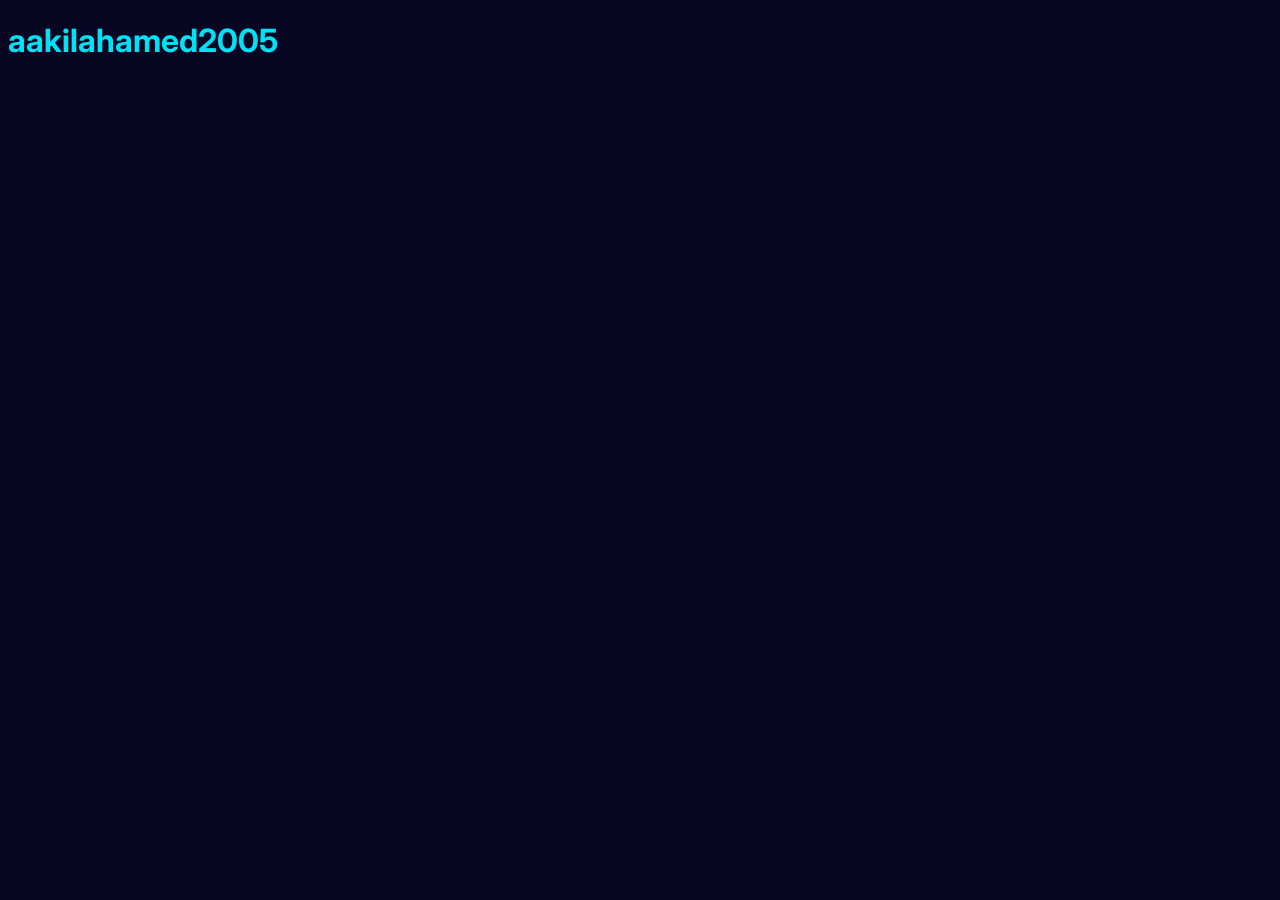
==== index.html @ 068dfdd4 "add h1" ====
<!DOCTYPE html>
<html lang="en">
<head>
    <meta charset="UTF-8">
    <meta name="viewport" content="width=device-width, initial-scale=1.0">
    <title>aakilahamed2005.io</title>
    <link rel="stylesheet" href="styles.css">
    <link rel="preconnect" href="https://fonts.googleapis.com">
    <link rel="preconnect" href="https://fonts.gstatic.com" crossorigin>
    <link href="https://fonts.googleapis.com/css2?family=Inter:ital,opsz,wght@0,14..32,100..900;1,14..32,100..900&display=swap" rel="stylesheet">
</head>
<body>
    <h1>aakilahamed2005</h1>
</body>
</html>
---- styles.css ----
* {
  box-sizing: border-box;
  font-family: Inter;
}

body {
  background-color: #060622;
}

h1 {
  color: #00E1F5;
}

/*# sourceMappingURL=styles.css.map */
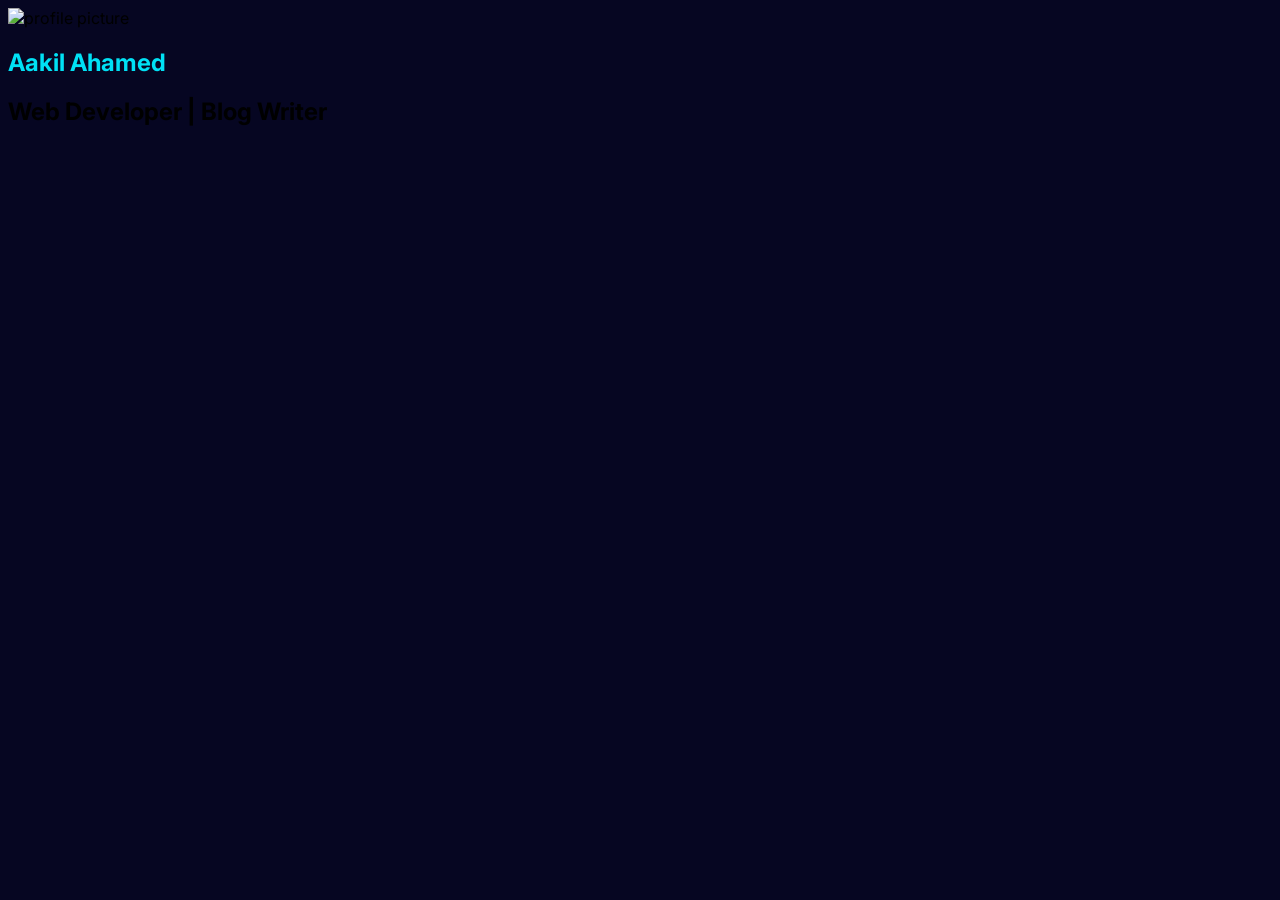
==== commit f524bb54: "add hero section" ====
--- a/index.html
+++ b/index.html
@@ -10,6 +10,32 @@
     <link href="https://fonts.googleapis.com/css2?family=Inter:ital,opsz,wght@0,14..32,100..900;1,14..32,100..900&display=swap" rel="stylesheet">
 </head>
 <body>
-    <h1>aakilahamed2005</h1>
+
+    <section class="section-1">
+        <div class="container">
+            <div class="item"><img src="assets/profile_pic.png" alt="profile picture"></div>
+            <div class="item">
+                <h1>Aakil Ahamed</h1>
+                <h2>Web Developer | Blog Writer</h2>
+            </div>
+        </div>
+    </section>
+
+
+
+    <!--
+
+    <form action="https://formspree.io/f/xblgrdgg" method="POST">
+
+        <input type="text" id="name" name="name" required>
+    
+        <input type="email" id="email" name="email" required>
+    
+        <textarea id="message" name="message" required></textarea>
+    
+        <button type="submit">Send Message</button>
+    </form>
+
+    -->
 </body>
 </html>
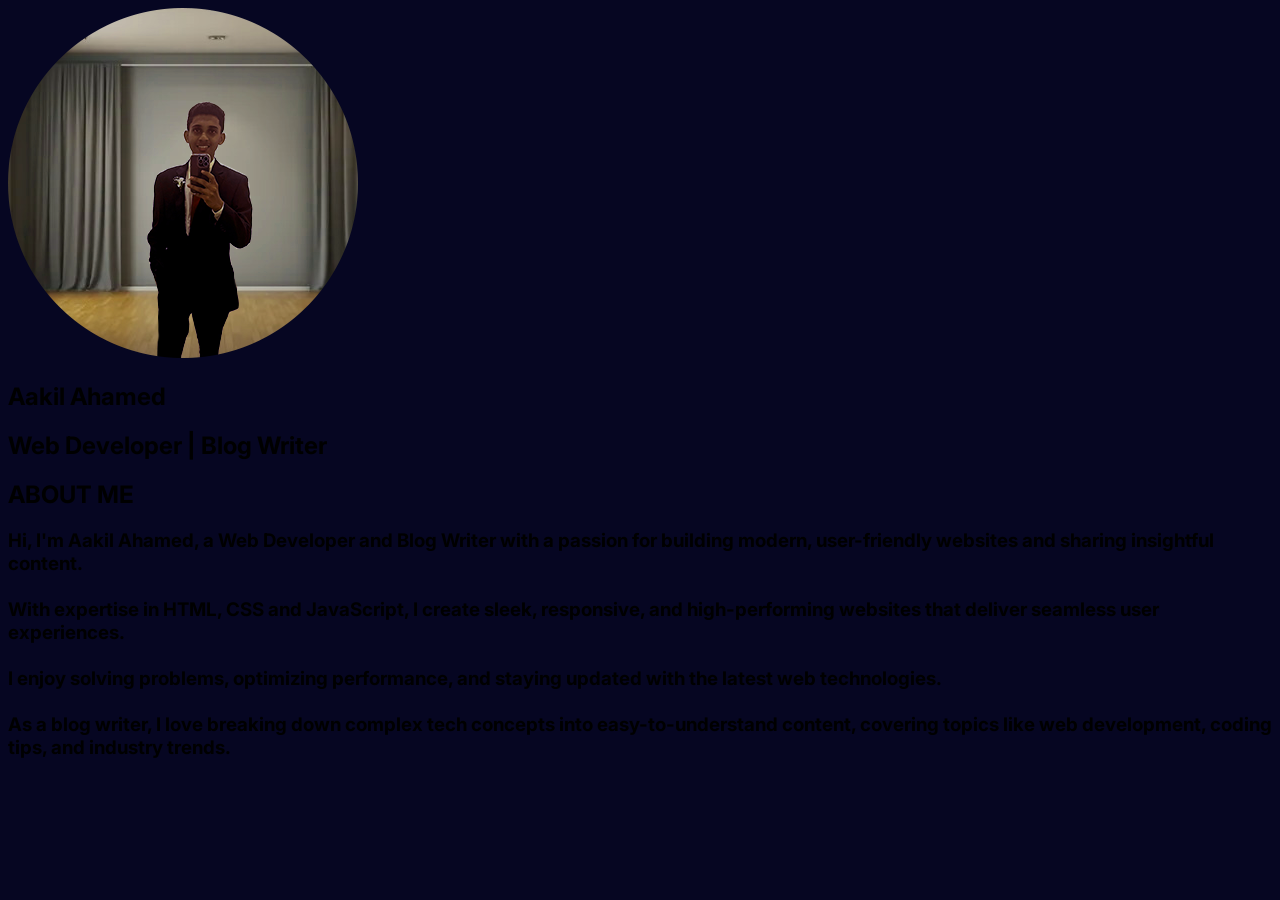
==== commit f4a16333: "ADD: about me section" ====
--- a/index.html
+++ b/index.html
@@ -11,6 +11,7 @@
 </head>
 <body>
 
+    <!-- Hero Section starts -->
     <section class="section-1">
         <div class="container">
             <div class="item"><img src="assets/profile_pic.png" alt="profile picture"></div>
@@ -20,6 +21,26 @@
             </div>
         </div>
     </section>
+    <!-- Hero section ends -->
+
+    <!-- About me section starts -->
+    <section class="section-2">
+        <div class="container">
+            <div class="item"><h1>ABOUT <span class="primary_color">ME</span></h1></div>
+            <div class="item">
+                <h3>
+                    Hi, I'm Aakil Ahamed, a Web Developer and Blog Writer with a passion for building modern, user-friendly websites and sharing insightful content.<br><br>
+                    
+                    With expertise in HTML, CSS and JavaScript, I create sleek, responsive, and high-performing websites that deliver seamless user experiences.<br><br>
+                    
+                    I enjoy solving problems, optimizing performance, and staying updated with the latest web technologies.<br><br>
+                    
+                    As a blog writer, I love breaking down complex tech concepts into easy-to-understand content, covering topics like web development, coding tips, and industry trends.
+                </h3>
+            </div>
+        </div>
+    </section>
+    <!-- About me section ends -->
 
 
 
--- a/styles.css
+++ b/styles.css
@@ -7,8 +7,27 @@
   background-color: #060622;
 }
 
-h1 {
-  color: #00E1F5;
+@media screen and (max-width: 786px) {
+  .section-1 .container {
+    display: flex;
+    flex-direction: column;
+  }
+  .section-1 .container .item {
+    text-align: center;
+  }
+  .section-1 .container .item img {
+    margin-top: 30px;
+    width: 75%;
+  }
+  .section-1 .container .item h1 {
+    color: #00E1F5;
+    font-size: 50px;
+  }
+  .section-1 .container .item h2 {
+    margin-top: -25px;
+    color: #FFFFFF;
+    font-size: 16px;
+  }
 }
 
 /*# sourceMappingURL=styles.css.map */
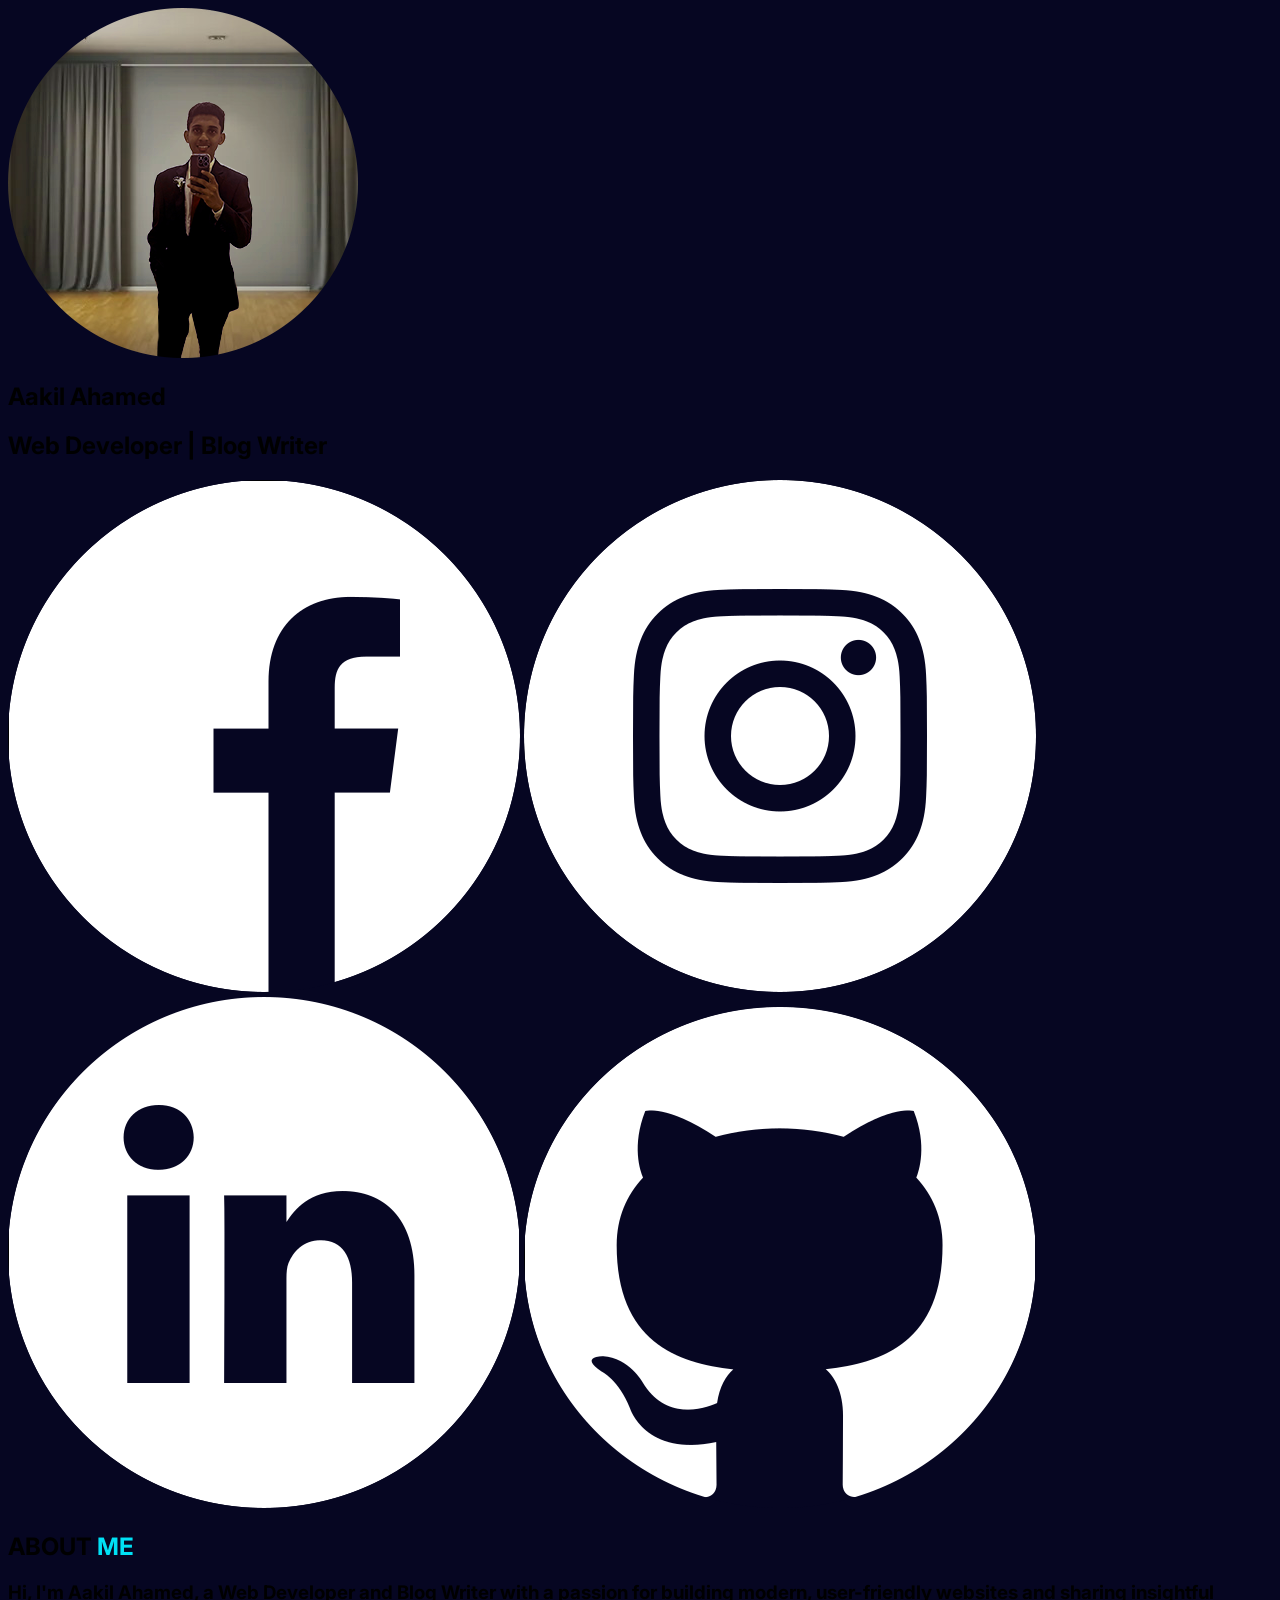
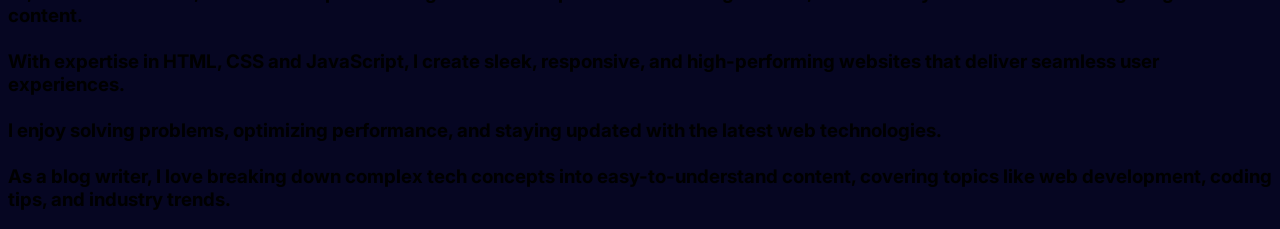
==== commit cf067bf3: "ADD: Social media links" ====
--- a/index.html
+++ b/index.html
@@ -18,6 +18,12 @@
             <div class="item">
                 <h1>Aakil Ahamed</h1>
                 <h2>Web Developer | Blog Writer</h2>
+                <div class="social_media_links">
+                    <a href="#facebook"><img src="assets/facebook.png" alt="facebook_icon"></a>
+                    <a href="https://www.instagram.com/aakilahamed_"><img src="assets/instagram.png" alt="instagram_icon"></a>
+                    <a href="https://www.linkedin.com/in/aakil-ahamed-157835263/"><img src="assets/linkedin.png" alt="linkedin_icon"></a>
+                    <a href="https://github.com/aakilahamed2005"><img src="assets/github.png" alt="github_icon"></a>
+                </div>
             </div>
         </div>
     </section>
@@ -43,6 +49,24 @@
     <!-- About me section ends -->
 
 
+    
+
+     <!-- Technologies section starts -->
+     <section class="section-3">
+        
+     </section>
+     <!-- Technologies section ends -->
+
+
+     <!-- Footer Section starts -->
+     <footer>
+        <div class="container">
+            <div class="item"></div>
+            <div class="item"></div>
+        </div>
+    </footer>
+    <!-- Footer section ends -->
+
 
     <!--
 
--- a/styles.css
+++ b/styles.css
@@ -7,7 +7,13 @@
   background-color: #060622;
 }
 
+.primary_color {
+  color: #00E1F5;
+}
+
 @media screen and (max-width: 786px) {
+  /*Common CSS style properties */
+  /*Hero Section */
   .section-1 .container {
     display: flex;
     flex-direction: column;
@@ -17,7 +23,7 @@
   }
   .section-1 .container .item img {
     margin-top: 30px;
-    width: 75%;
+    width: 80%;
   }
   .section-1 .container .item h1 {
     color: #00E1F5;
@@ -26,7 +32,25 @@
   .section-1 .container .item h2 {
     margin-top: -25px;
     color: #FFFFFF;
-    font-size: 16px;
+    font-size: 22px;
+  }
+  /*About me section */
+  .section-2 .container {
+    display: flex;
+    flex-direction: column;
+    align-items: center;
+    margin-top: 200px;
+  }
+  .section-2 .container .item {
+    margin: 0px 15px 0px 15px;
+  }
+  .section-2 .container h1 {
+    font-size: 30px;
+    color: #FFFFFF;
+    text-align: center;
+  }
+  .section-2 .container h3 {
+    color: #FFFFFF;
   }
 }
 
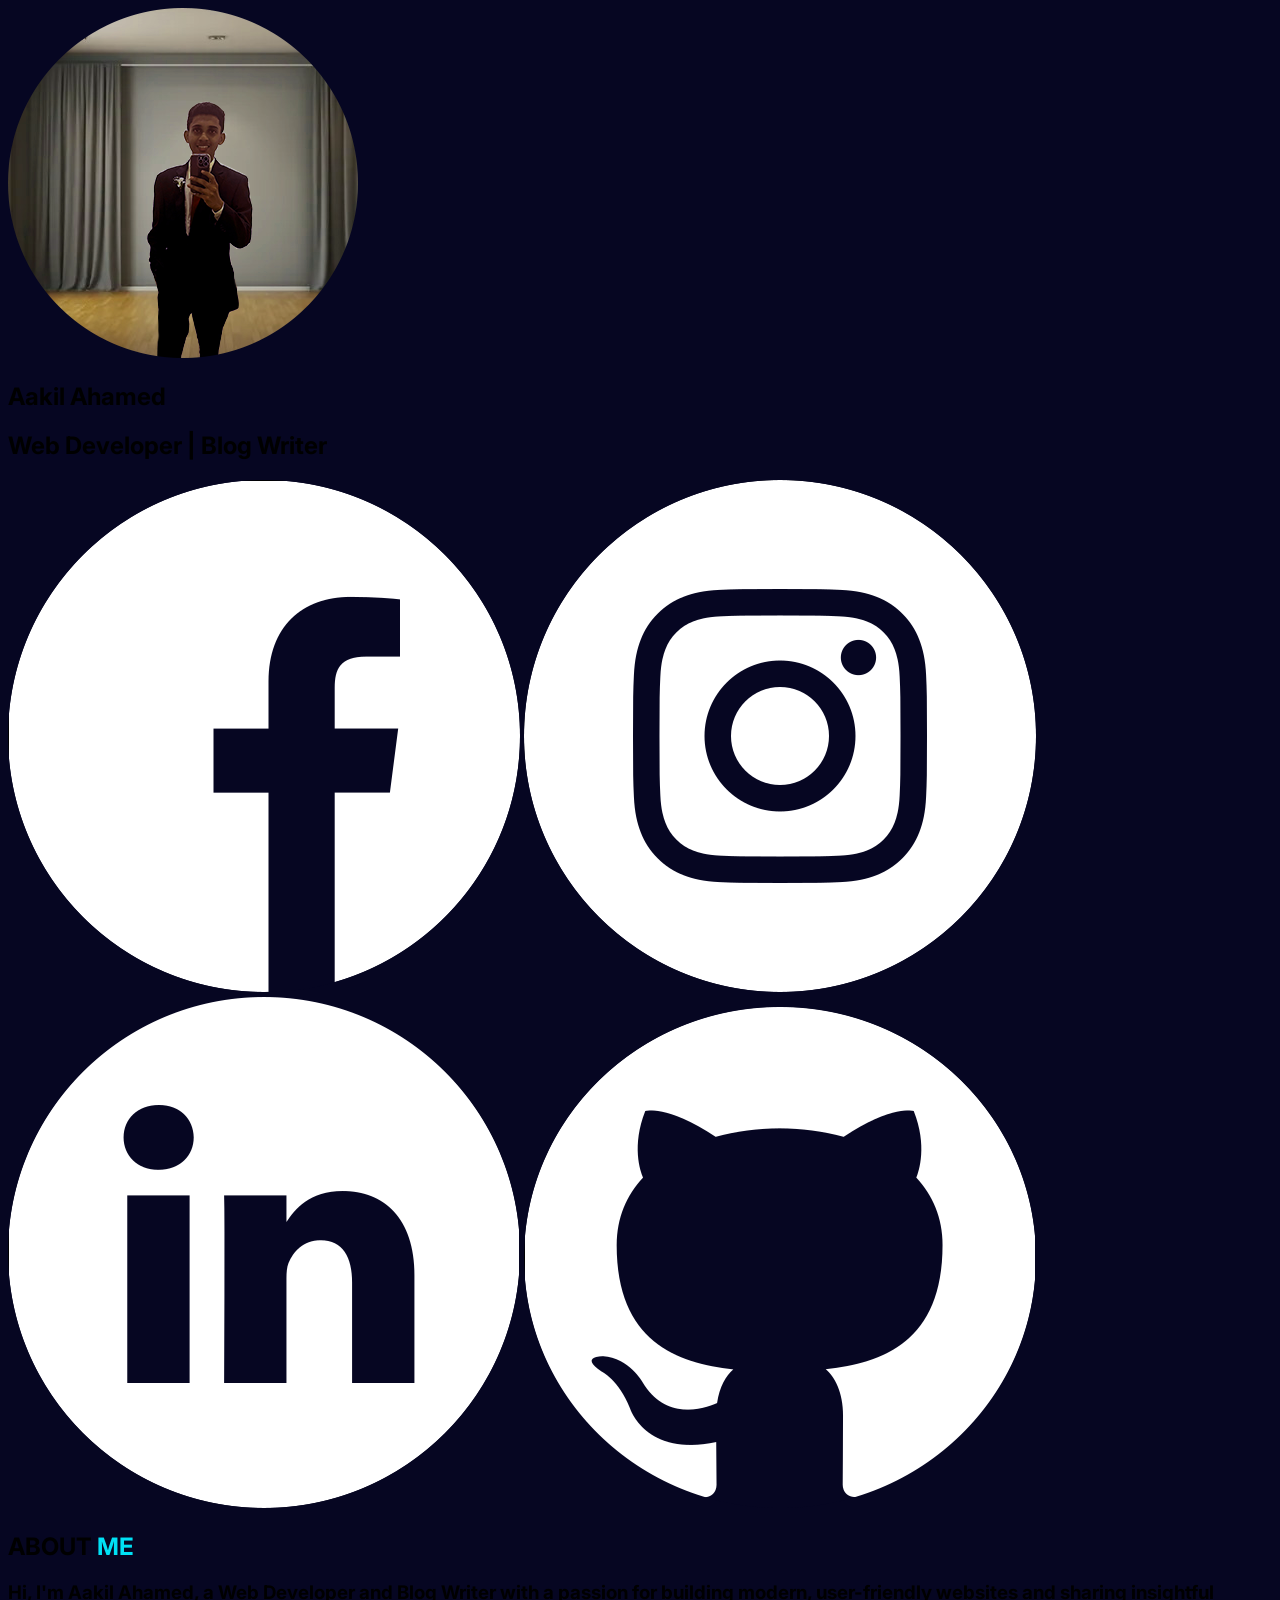
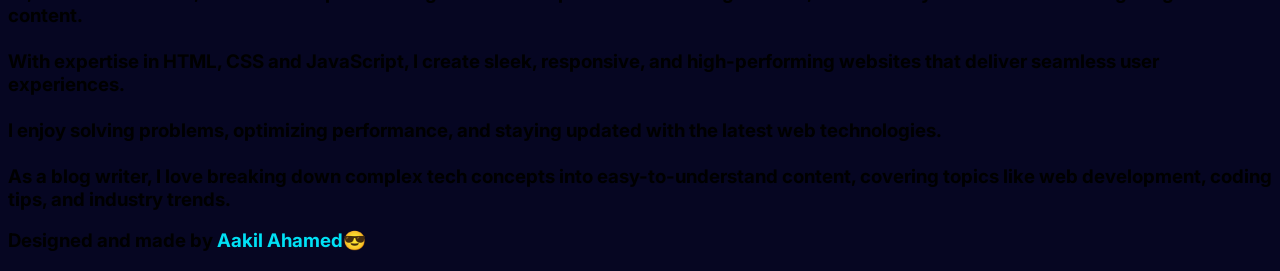
==== commit 83eb3fee: "ADD: footer" ====
--- a/index.html
+++ b/index.html
@@ -61,8 +61,7 @@
      <!-- Footer Section starts -->
      <footer>
         <div class="container">
-            <div class="item"></div>
-            <div class="item"></div>
+            <div class="item"><h3>Designed and made by <span class="primary_color">Aakil Ahamed</span>&#128526;</h3></div>
         </div>
     </footer>
     <!-- Footer section ends -->
--- a/styles.css
+++ b/styles.css
@@ -34,6 +34,17 @@
     color: #FFFFFF;
     font-size: 22px;
   }
+  .section-1 .container .item .social_media_links {
+    display: flex;
+    flex-direction: row;
+    justify-content: center;
+  }
+  .section-1 .container .item .social_media_links a {
+    margin: -25px 10px 0px 10px;
+  }
+  .section-1 .container .item .social_media_links a img {
+    width: 30px;
+  }
   /*About me section */
   .section-2 .container {
     display: flex;
@@ -51,6 +62,13 @@
   }
   .section-2 .container h3 {
     color: #FFFFFF;
+    font-size: 20px;
+    font-weight: 400;
+  }
+  .section-3 .container {
+    display: flex;
+    flex-direction: column;
+    align-items: center;
   }
 }
 
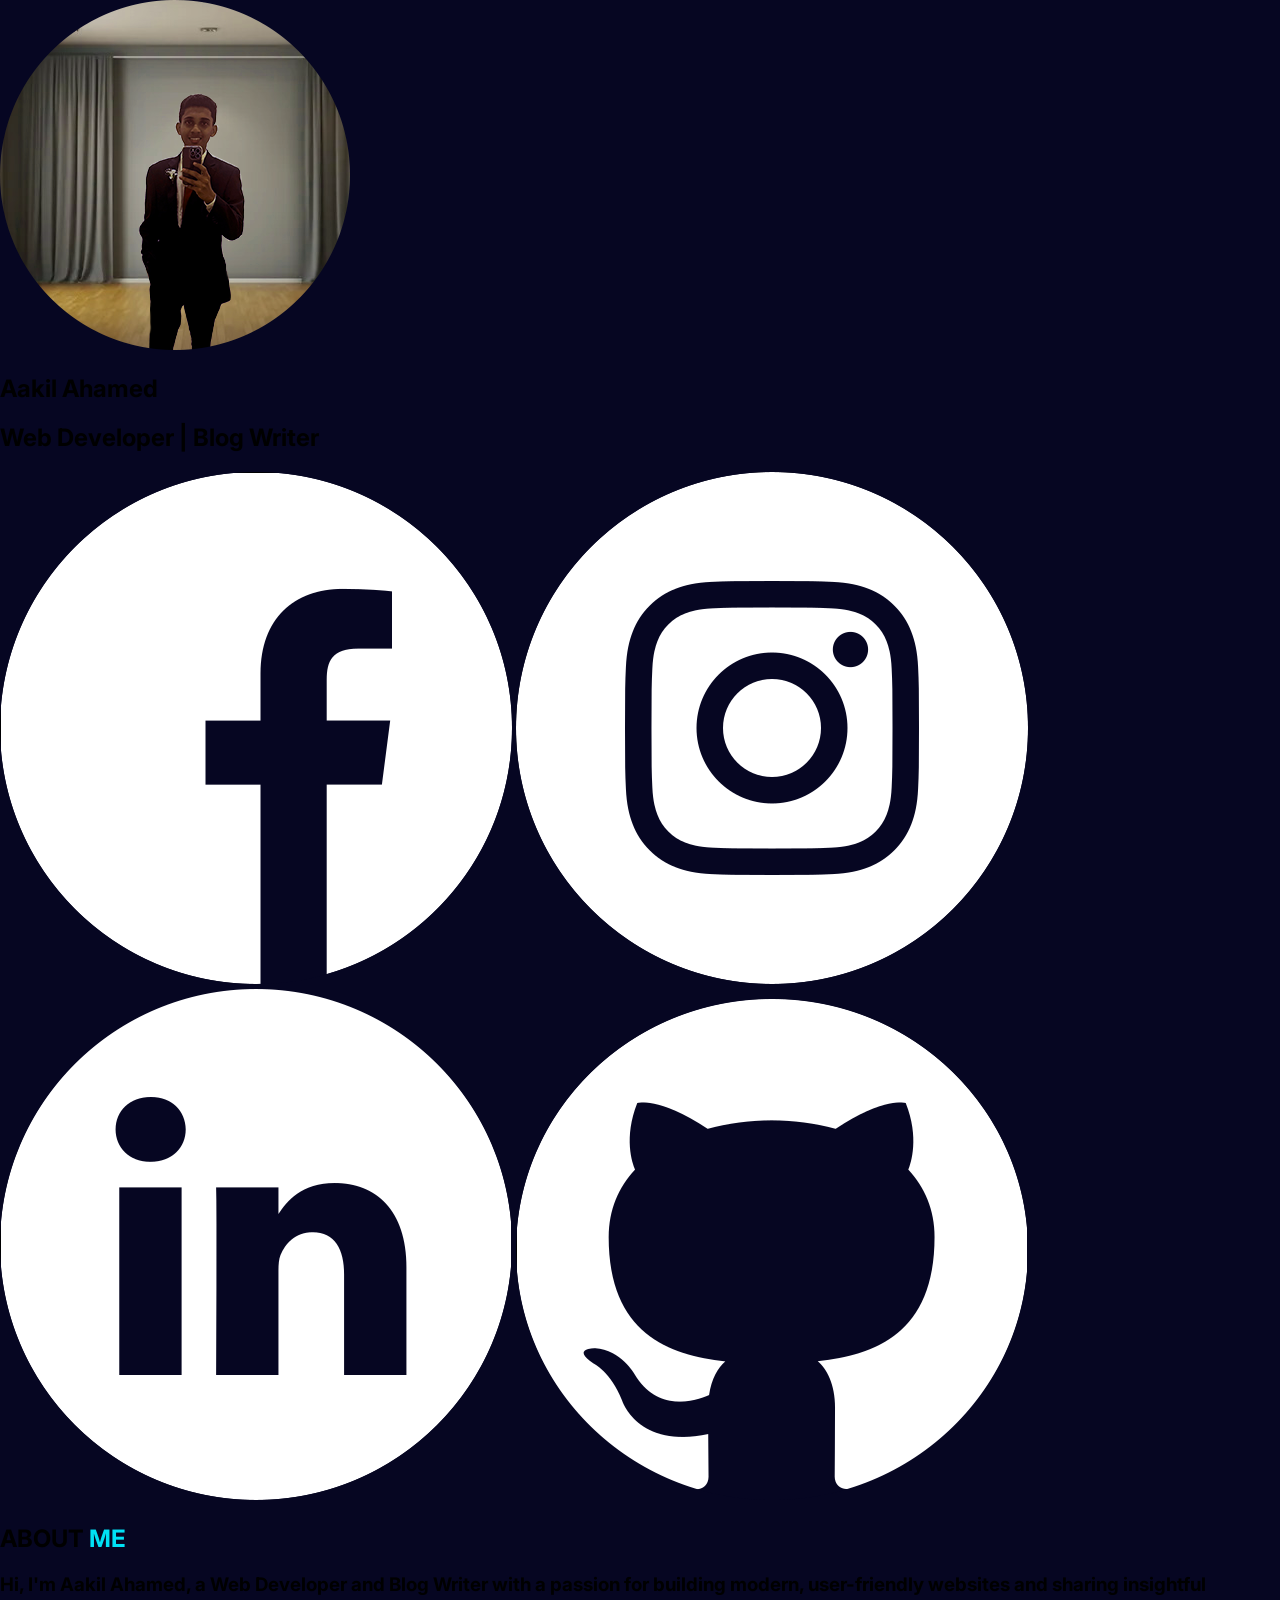
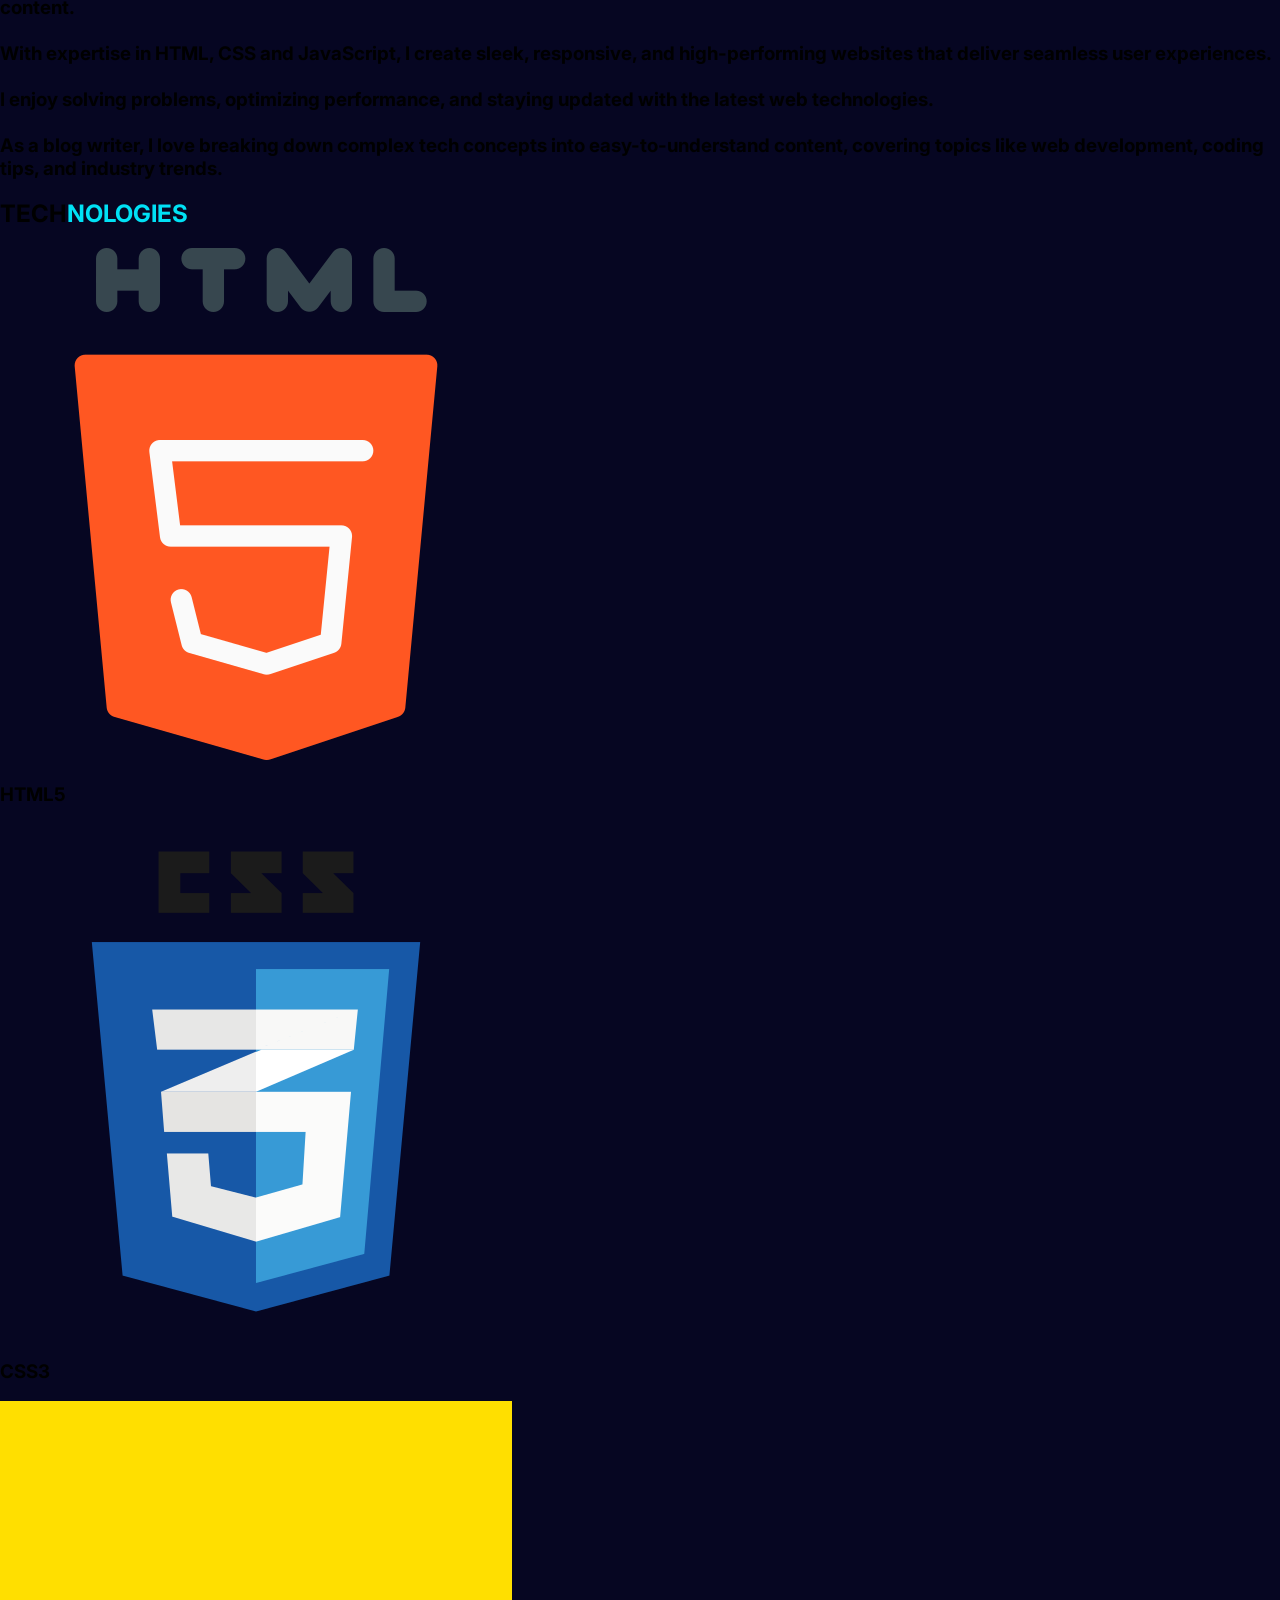
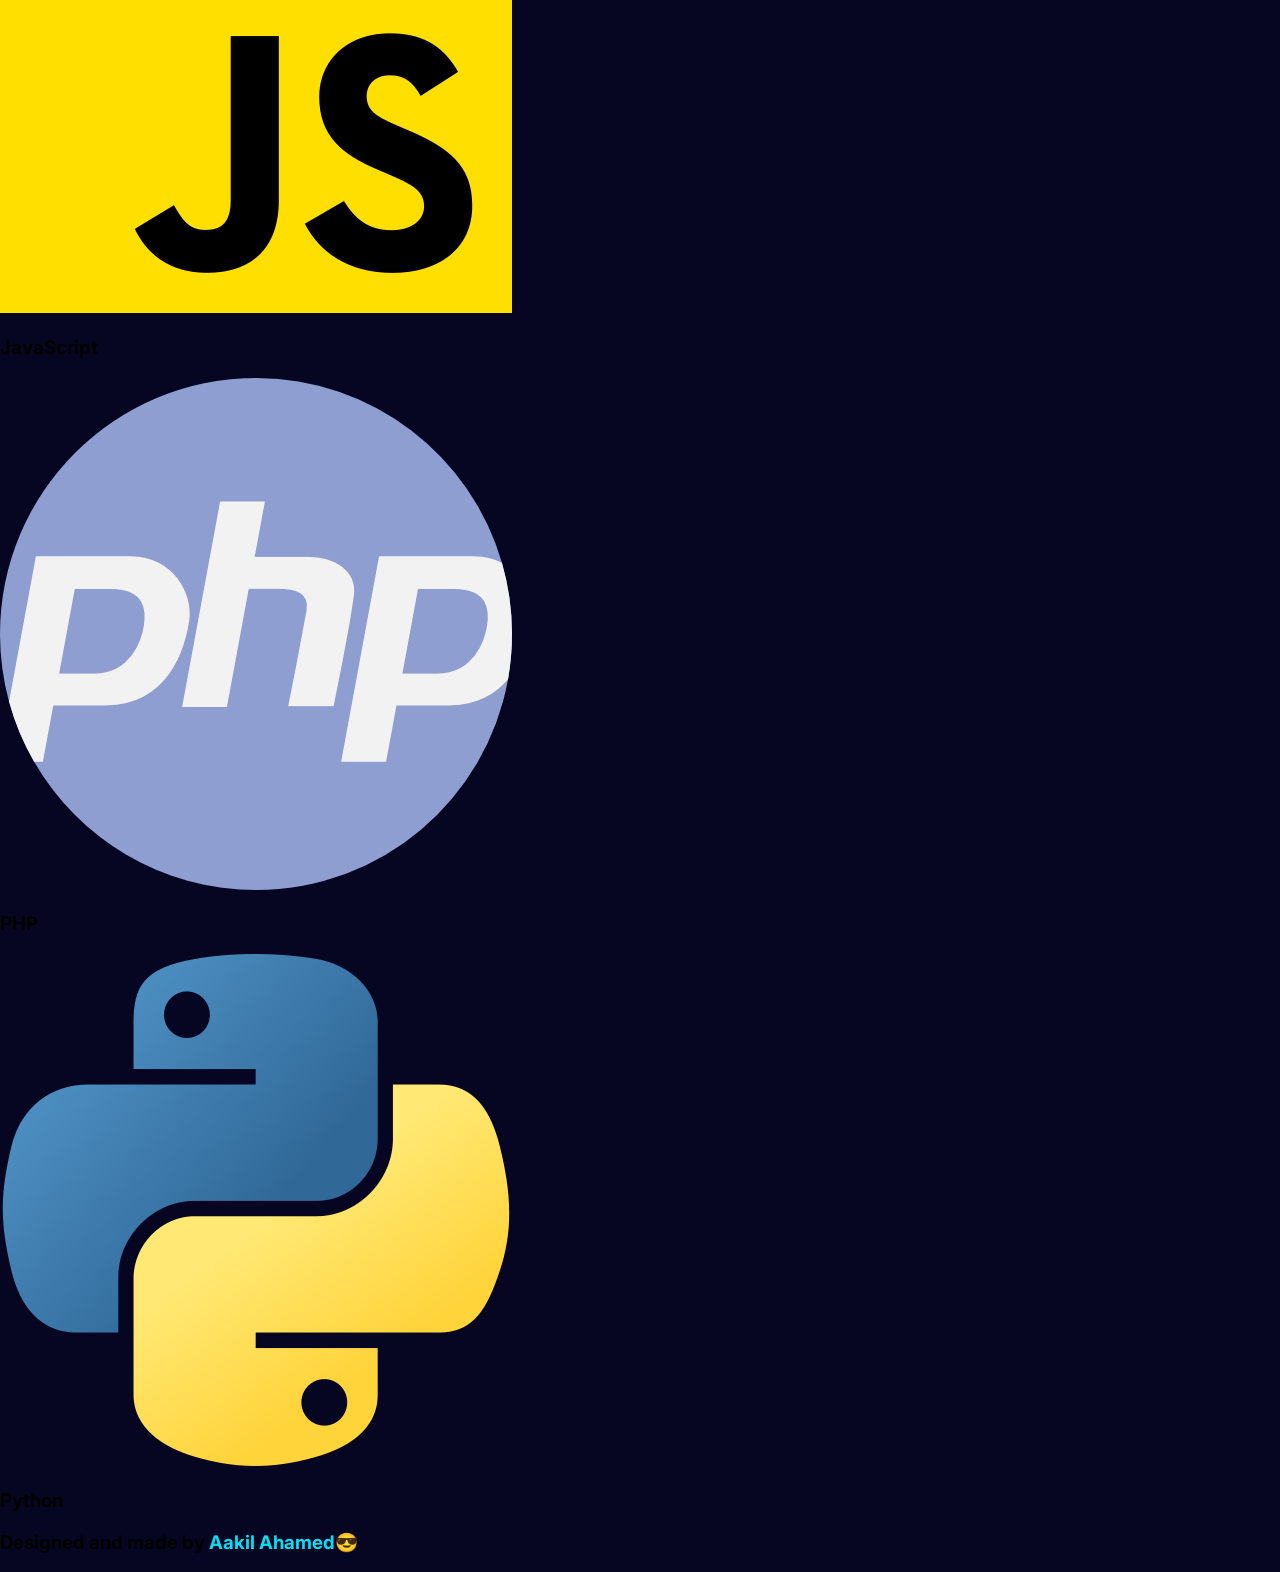
==== commit 47fbfd6b: "ADD: skills section" ====
--- a/index.html
+++ b/index.html
@@ -51,15 +51,52 @@
 
     
 
-     <!-- Technologies section starts -->
-     <section class="section-3">
-        
-     </section>
-     <!-- Technologies section ends -->
+    <!-- Technologies section starts -->
+    <section class="section-3">
+
+        <h1>TECH<span class="primary_color">NOLOGIES</span></h1>
+
+        <div class="item">
+            <img src="assets/html-5.png" alt="html_icon">
+            <div class="process_bar">
+                <h3>HTML5</h3>
+                <div class="process_border"><div class="process_loader" style="width: 225px;"></div></div>
+            </div>
+        </div>
+        <div class="item">
+            <img src="assets/css3.png" alt="css_icon">
+            <div class="process_bar">
+                <h3>CSS3</h3>
+                <div class="process_border"><div class="process_loader" style="width: 200px;"></div></div>
+            </div>
+        </div>
+        <div class="item">
+            <img src="assets/js.png" alt="JavaScript_icon">
+            <div class="process_bar">
+                <h3>JavaScript</h3>
+                <div class="process_border"><div class="process_loader" style="width: 150px;"></div></div>
+            </div>
+        </div>
+        <div class="item">
+            <img src="assets/php.png" alt="php_icon">
+            <div class="process_bar">
+                <h3>PHP</h3>
+                <div class="process_border"><div class="process_loader" style="width: 150px;"></div></div>
+            </div>
+        </div>
+        <div class="item">
+            <img src="assets/python.png" alt="python_icon">
+            <div class="process_bar">
+                <h3>Python</h3>
+                <div class="process_border"><div class="process_loader" style="width: 180px;"></div></div>
+            </div>
+        </div>
+    </section>
+    <!-- Technologies section ends -->
 
 
-     <!-- Footer Section starts -->
-     <footer>
+    <!-- Footer Section starts -->
+    <footer>
         <div class="container">
             <div class="item"><h3>Designed and made by <span class="primary_color">Aakil Ahamed</span>&#128526;</h3></div>
         </div>
--- a/styles.css
+++ b/styles.css
@@ -5,6 +5,7 @@
 
 body {
   background-color: #060622;
+  margin: 0px;
 }
 
 .primary_color {
@@ -63,13 +64,24 @@
   .section-2 .container h3 {
     color: #FFFFFF;
     font-size: 20px;
-    font-weight: 400;
+    font-weight: 500;
   }
   .section-3 .container {
     display: flex;
     flex-direction: column;
     align-items: center;
   }
+  footer {
+    margin-top: 200px;
+    background-color: #0E0E39;
+    height: 75px;
+  }
+  footer h3 {
+    padding-top: 25px;
+    text-align: center;
+    font-size: 15px;
+    color: #FFFFFF;
+  }
 }
 
 /*# sourceMappingURL=styles.css.map */
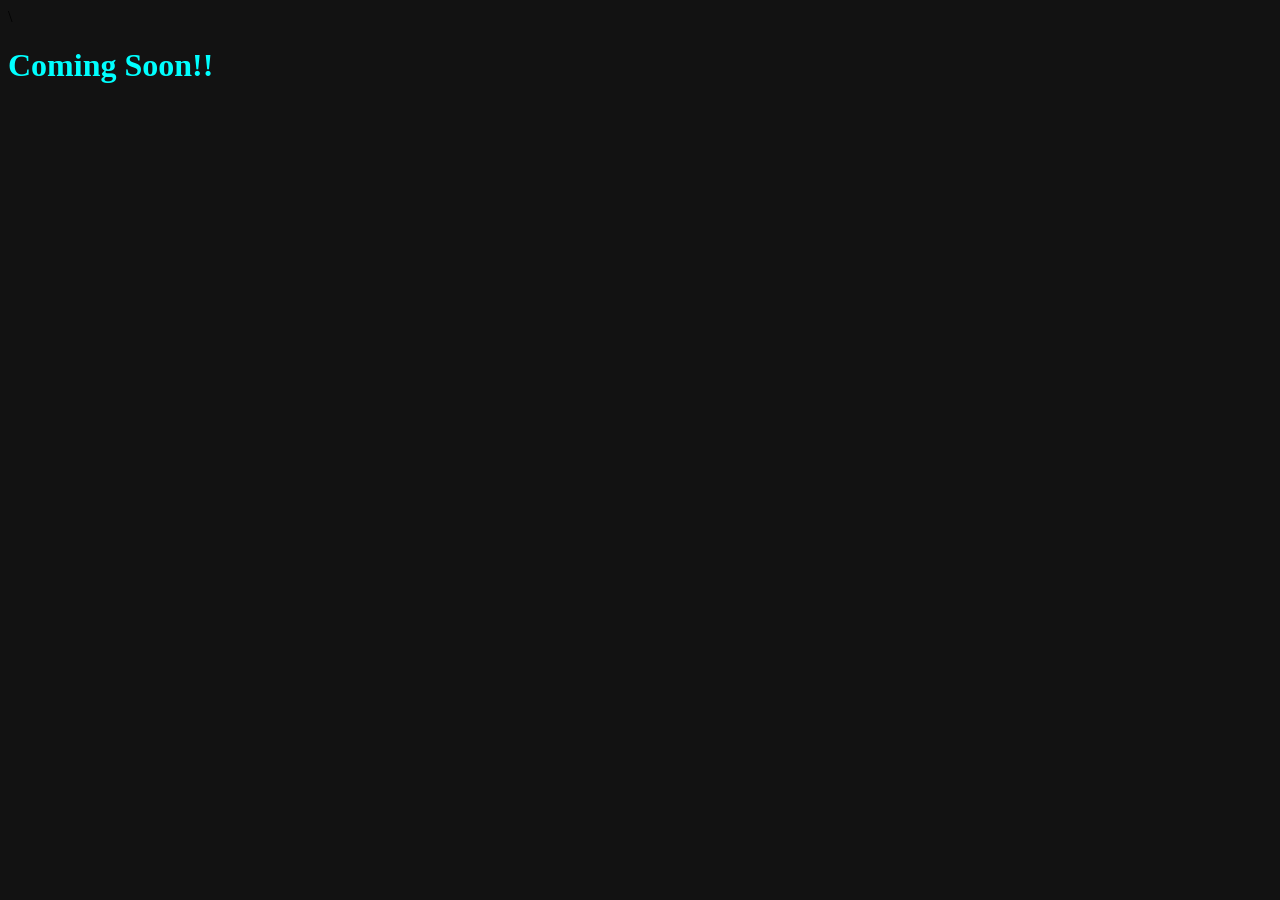
==== commit e32837af: "add h1" ====
--- a/index.html
+++ b/index.html
@@ -3,120 +3,19 @@
 <head>
     <meta charset="UTF-8">
     <meta name="viewport" content="width=device-width, initial-scale=1.0">
-    <title>aakilahamed2005.io</title>
-    <link rel="stylesheet" href="styles.css">
-    <link rel="preconnect" href="https://fonts.googleapis.com">
-    <link rel="preconnect" href="https://fonts.gstatic.com" crossorigin>
-    <link href="https://fonts.googleapis.com/css2?family=Inter:ital,opsz,wght@0,14..32,100..900;1,14..32,100..900&display=swap" rel="stylesheet">
+    <title>Coming Soon</title>\
+    <style>
+        body{
+            background-color: #121212;
+        }
+        .heading{
+            color: aqua;
+            font-family: "Calibri";
+        }
+    </style>
 </head>
 <body>
+    <h1 class="heading">Coming Soon!!</h1>
 
-    <!-- Hero Section starts -->
-    <section class="section-1">
-        <div class="container">
-            <div class="item"><img src="assets/profile_pic.png" alt="profile picture"></div>
-            <div class="item">
-                <h1>Aakil Ahamed</h1>
-                <h2>Web Developer | Blog Writer</h2>
-                <div class="social_media_links">
-                    <a href="#facebook"><img src="assets/facebook.png" alt="facebook_icon"></a>
-                    <a href="https://www.instagram.com/aakilahamed_"><img src="assets/instagram.png" alt="instagram_icon"></a>
-                    <a href="https://www.linkedin.com/in/aakil-ahamed-157835263/"><img src="assets/linkedin.png" alt="linkedin_icon"></a>
-                    <a href="https://github.com/aakilahamed2005"><img src="assets/github.png" alt="github_icon"></a>
-                </div>
-            </div>
-        </div>
-    </section>
-    <!-- Hero section ends -->
-
-    <!-- About me section starts -->
-    <section class="section-2">
-        <div class="container">
-            <div class="item"><h1>ABOUT <span class="primary_color">ME</span></h1></div>
-            <div class="item">
-                <h3>
-                    Hi, I'm Aakil Ahamed, a Web Developer and Blog Writer with a passion for building modern, user-friendly websites and sharing insightful content.<br><br>
-                    
-                    With expertise in HTML, CSS and JavaScript, I create sleek, responsive, and high-performing websites that deliver seamless user experiences.<br><br>
-                    
-                    I enjoy solving problems, optimizing performance, and staying updated with the latest web technologies.<br><br>
-                    
-                    As a blog writer, I love breaking down complex tech concepts into easy-to-understand content, covering topics like web development, coding tips, and industry trends.
-                </h3>
-            </div>
-        </div>
-    </section>
-    <!-- About me section ends -->
-
-
-    
-
-    <!-- Technologies section starts -->
-    <section class="section-3">
-
-        <h1>TECH<span class="primary_color">NOLOGIES</span></h1>
-
-        <div class="item">
-            <img src="assets/html-5.png" alt="html_icon">
-            <div class="process_bar">
-                <h3>HTML5</h3>
-                <div class="process_border"><div class="process_loader" style="width: 225px;"></div></div>
-            </div>
-        </div>
-        <div class="item">
-            <img src="assets/css3.png" alt="css_icon">
-            <div class="process_bar">
-                <h3>CSS3</h3>
-                <div class="process_border"><div class="process_loader" style="width: 200px;"></div></div>
-            </div>
-        </div>
-        <div class="item">
-            <img src="assets/js.png" alt="JavaScript_icon">
-            <div class="process_bar">
-                <h3>JavaScript</h3>
-                <div class="process_border"><div class="process_loader" style="width: 150px;"></div></div>
-            </div>
-        </div>
-        <div class="item">
-            <img src="assets/php.png" alt="php_icon">
-            <div class="process_bar">
-                <h3>PHP</h3>
-                <div class="process_border"><div class="process_loader" style="width: 150px;"></div></div>
-            </div>
-        </div>
-        <div class="item">
-            <img src="assets/python.png" alt="python_icon">
-            <div class="process_bar">
-                <h3>Python</h3>
-                <div class="process_border"><div class="process_loader" style="width: 180px;"></div></div>
-            </div>
-        </div>
-    </section>
-    <!-- Technologies section ends -->
-
-
-    <!-- Footer Section starts -->
-    <footer>
-        <div class="container">
-            <div class="item"><h3>Designed and made by <span class="primary_color">Aakil Ahamed</span>&#128526;</h3></div>
-        </div>
-    </footer>
-    <!-- Footer section ends -->
-
-
-    <!--
-
-    <form action="https://formspree.io/f/xblgrdgg" method="POST">
-
-        <input type="text" id="name" name="name" required>
-    
-        <input type="email" id="email" name="email" required>
-    
-        <textarea id="message" name="message" required></textarea>
-    
-        <button type="submit">Send Message</button>
-    </form>
-
-    -->
 </body>
 </html>
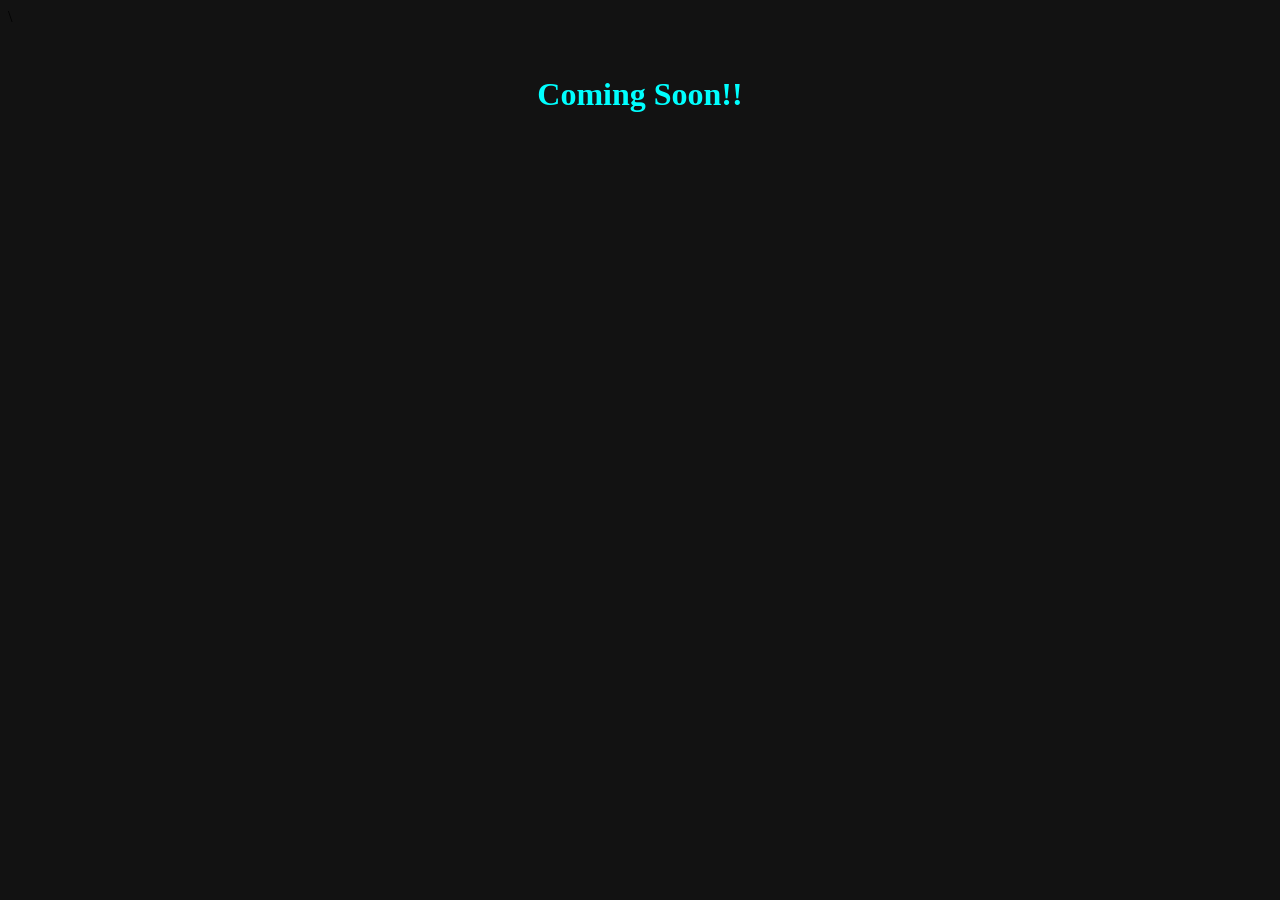
==== commit 8cb31100: "add h1" ====
--- a/index.html
+++ b/index.html
@@ -11,6 +11,8 @@
         .heading{
             color: aqua;
             font-family: "Calibri";
+            text-align: center;
+            margin-top: 50px;
         }
     </style>
 </head>
